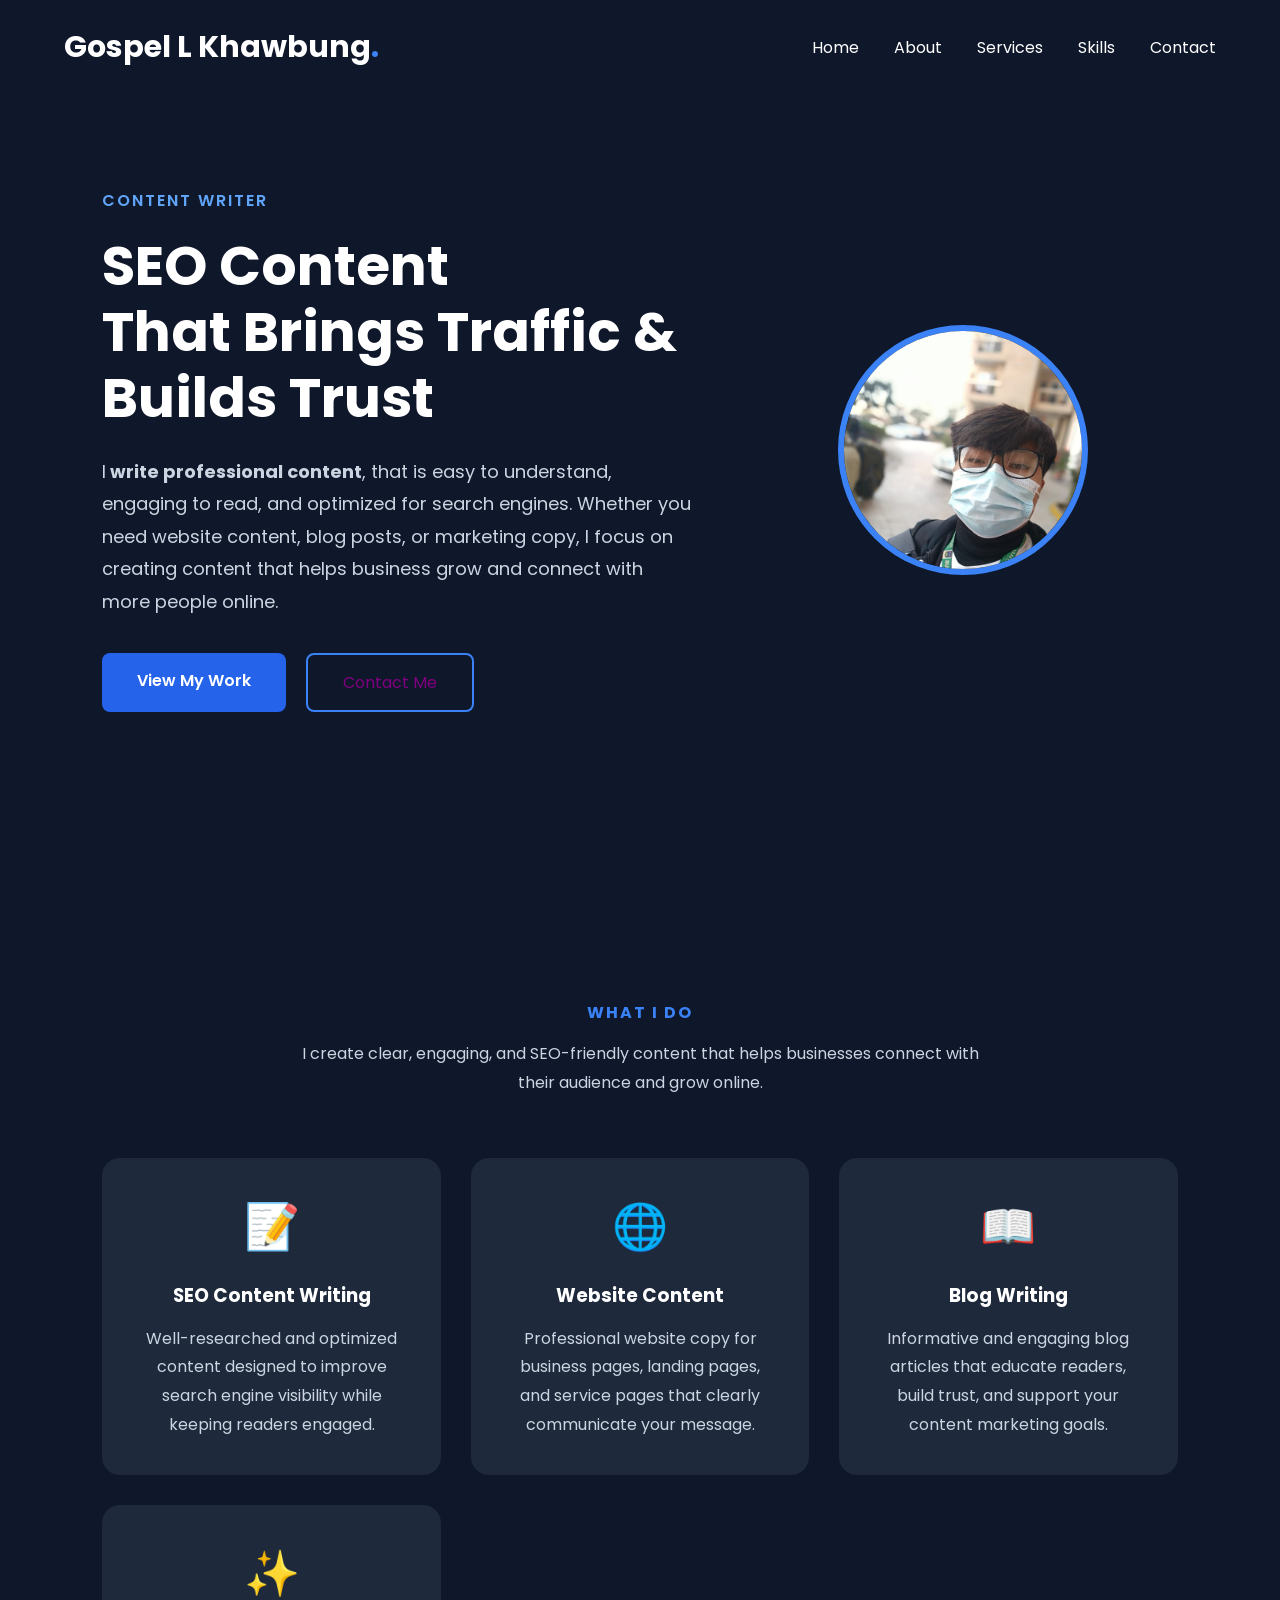
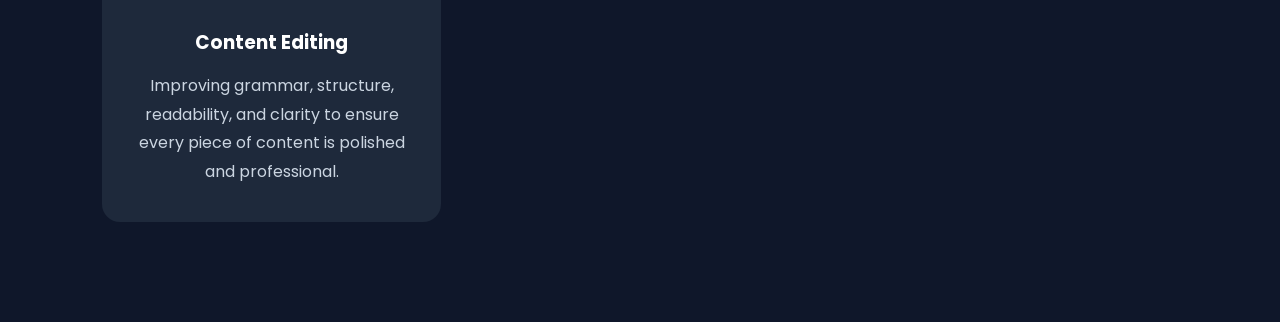
==== index.html @ 0f99509b "Update index.html" ====
<!DOCTYPE html>
<html lang="en">
<head>
    <meta charset="UTF-8">
    <meta name="viewport" content="width=device-width, initial-scale=1.0">

    <title>Gospel L Khawbung | Content Writer</title>

    <link rel="stylesheet" href="style.css">

    <link href="https://fonts.googleapis.com/css2?family=Poppins:wght@300;400;500;600;700&display=swap" rel="stylesheet">
</head>

<body>


<header>

<div class="container">

<div class="logo">
Gospel L Khawbung<span>.</span>
</div>
<nav>
<ul>

<li><a href="#">Home</a></li>

<li><a href="#">About</a></li>

<li><a href="#">Services</a></li>

<li><a href="#">Skills</a></li>

<li><a href="#">Contact</a></li>

</ul>

</nav>

</div>

</header>


<section class="hero">

<div class="hero-content">

<p class="tag">CONTENT WRITER</p>

<h1>
SEO Content<br> That Brings Traffic & Builds Trust
</h1>

<p class="description">

I<strong> write professional content</strong>,
that is easy to understand, engaging to read, and optimized for search engines. 
Whether you need website content, blog posts, or marketing copy,

I focus on creating content that helps business grow and connect with more people online.

</p>

<div class="buttons">

<a href="#" class="btn">View My Work</a>

<a href="#" class="btn-outline">Contact Me</a>

</div>

    </div>

<div class="hero-image">

    <div class="circle">
        
        <img src="profile.jpg" alt="Gospel L Khawbung">

    </div>

</div>

</section>
    <section id="services" class="services">
    <div class="section-title">
                   <h4>WHAT I DO</h4>

     <p>
         I create clear, engaging, and SEO-friendly content that helps
         businesses connect with their audience and grow online.
        </p>

    </div>

    <div class="services-grid">

        <div class="service-card">

            <div class="icon">📝</div>

            <h3>SEO Content Writing</h3>

            <p>
                Well-researched and optimized content designed to improve
                search engine visibility while keeping readers engaged.
            </p>

        </div>

        <div class="service-card">

            <div class="icon">🌐</div>

            <h3>Website Content</h3>

            <p>
                Professional website copy for business pages, landing pages,
                and service pages that clearly communicate your message.
            </p>

        </div>

        <div class="service-card">

            <div class="icon">📖</div>

            <h3>Blog Writing</h3>

            <p>
                Informative and engaging blog articles that educate readers,
                build trust, and support your content marketing goals.
            </p>

        </div>

        <div class="service-card">

            <div class="icon">✨</div>

            <h3>Content Editing</h3>

            <p>
                Improving grammar, structure, readability, and clarity to
                ensure every piece of content is polished and professional.
            </p>

        </div>

    </div>

</section>

</body>
</html>
---- style.css ----
*{
margin:0;
padding:0;
box-sizing:border-box;
font-family:'Poppins',sans-serif;
}

body{

background:#0F172A;
color:white;

}

.container{

width:90%;
max-width:1200px;
margin:auto;

display:flex;
justify-content:space-between;
align-items:center;

padding:25px 0;

}

header{

position:fixed;

width:100%;

background:#0F172A;

top:0;

z-index:1000;

}

.logo{

font-size:30px;

font-weight:700;

}

.logo span{

color:#3B82F6;

}

nav ul{

display:flex;

list-style:none;

gap:35px;

}

nav a{

color:white;

text-decoration:none;

transition:.3s;

}

nav a:hover{

color:#3B82F6;

}

.hero{

min-height:100vh;

display:flex;

justify-content:space-between;

align-items:center;

padding:120px 8%;

}

.hero-content{

width:55%;

}

.tag{

color:#60A5FA;

letter-spacing:2px;

font-weight:600;

margin-bottom:20px;

}

.hero h1{

font-size:55px;

line-height:1.2;

margin-bottom:25px;

}

.description{

color:#CBD5E1;

font-size:18px;

line-height:1.8;

margin-bottom:35px;

}

.buttons{

display:flex;

gap:20px;

}

.btn{

background:#2563EB;

padding:15px 35px;

border-radius:8px;

color:white;

text-decoration:none;

font-weight:600;

}

.btn:hover{

background:#1D4ED8;

}

.btn-outline{

border:2px solid #3B82F6;

padding:15px 35px;

border-radius:8px;

text-decoration:none;

color:purple;

}

.btn-outline:hover{

background:#3B82F6;

}

.hero-image{

width:40%;

display:flex;

justify-content:center;

}

.circle{
    width:250px;
    height:250px;
    border-radius:50%;
    overflow:hidden;
    border:6px solid #3B82F6;
}

.circle img{
    width:100%;
    height:100%;
    object-fit:cover;
    object-position:center top;
}

.services{

    padding:100px 8%;
    background:#0F172A;

}

.section-title{

    text-align:center;
    margin-bottom:60px;

}

.section-title h4{

    color:#3B82F6;
    letter-spacing:2px;
    margin-bottom:15px;

}

.section-title h2{

    font-size:42px;
    margin-bottom:20px;

}

.section-title p{

    max-width:700px;
    margin:auto;
    color:#CBD5E1;
    line-height:1.8;

}

.services-grid{

    display:grid;
    grid-template-columns:repeat(auto-fit,minmax(250px,1fr));
    gap:30px;

}

.service-card{

    background:#1E293B;
    padding:35px;
    border-radius:18px;
    transition:.4s;
    text-align:center;

}

.service-card:hover{

    transform:translateY(-10px);
    box-shadow:0 15px 35px rgba(59,130,246,.25);

}

.icon{

    font-size:45px;
    margin-bottom:20px;

}

.service-card h3{

    margin-bottom:15px;

}

.service-card p{

    color:#CBD5E1;
    line-height:1.8;

}
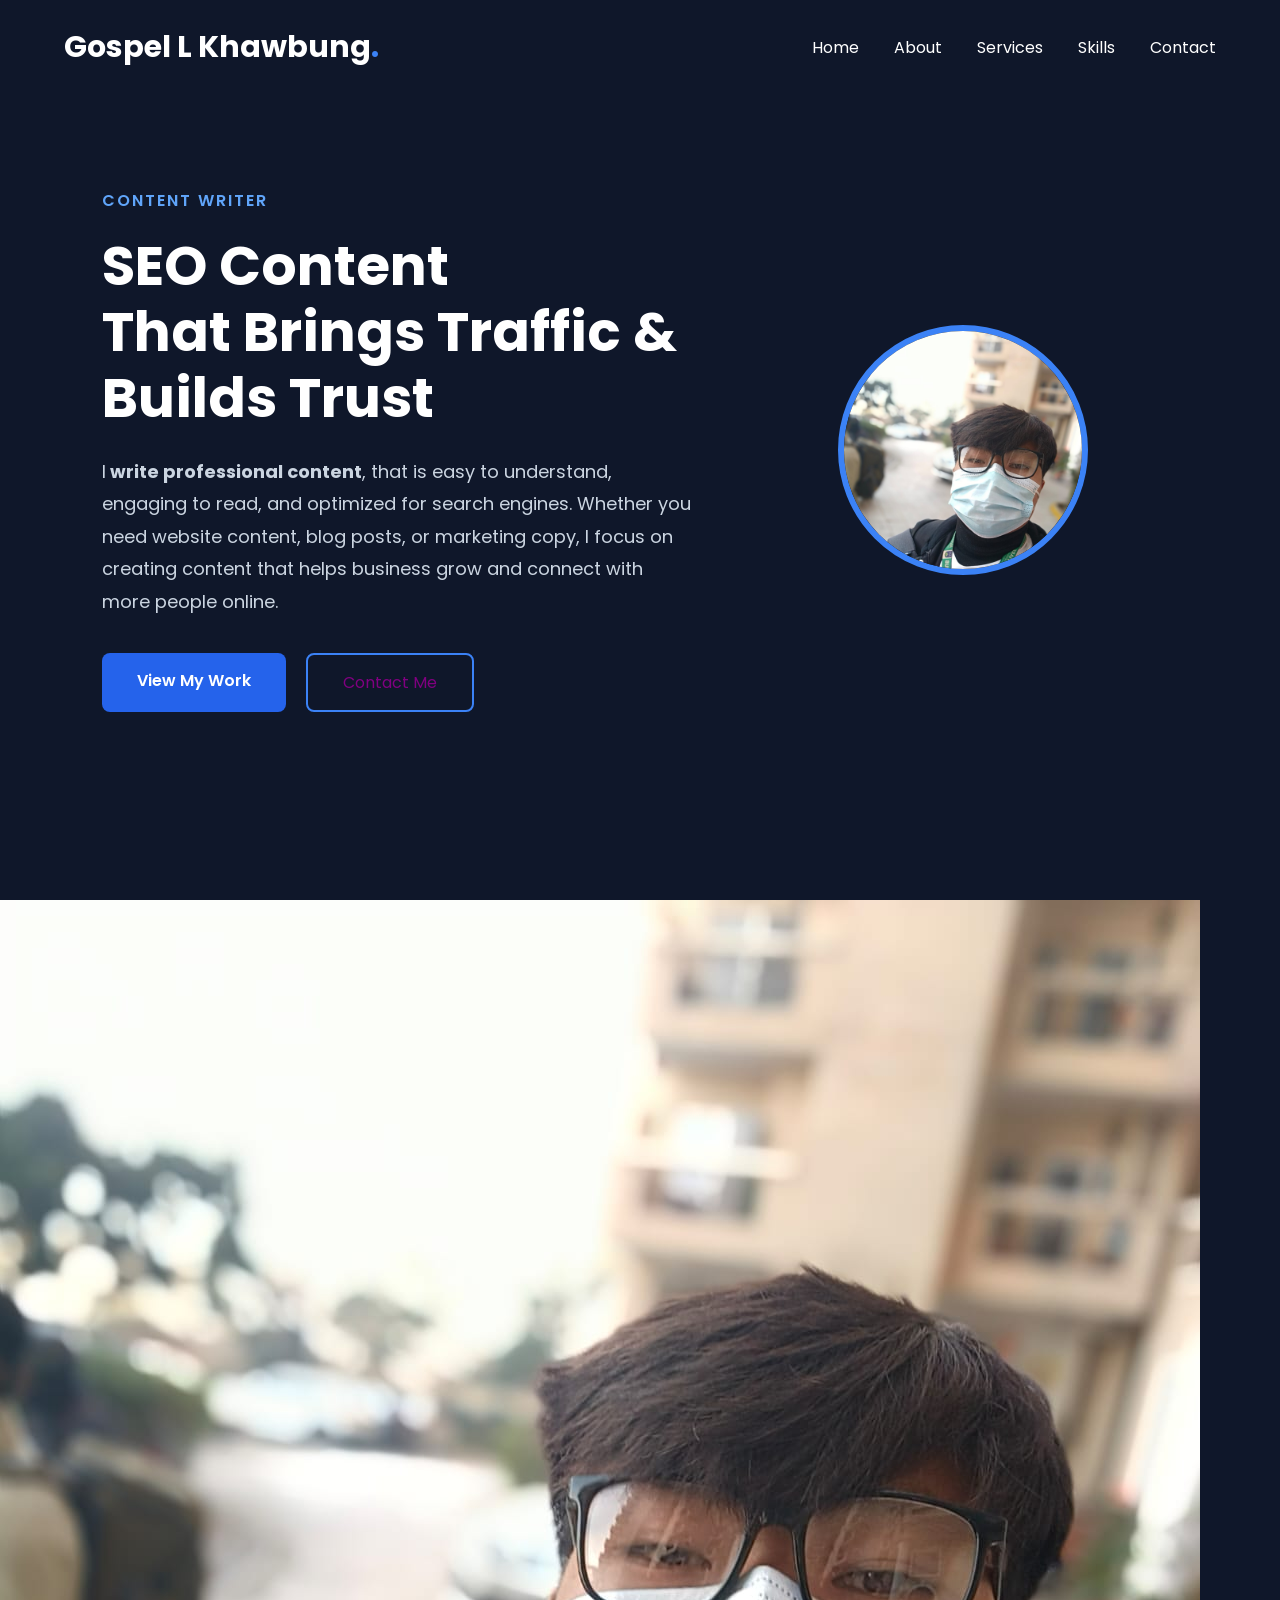
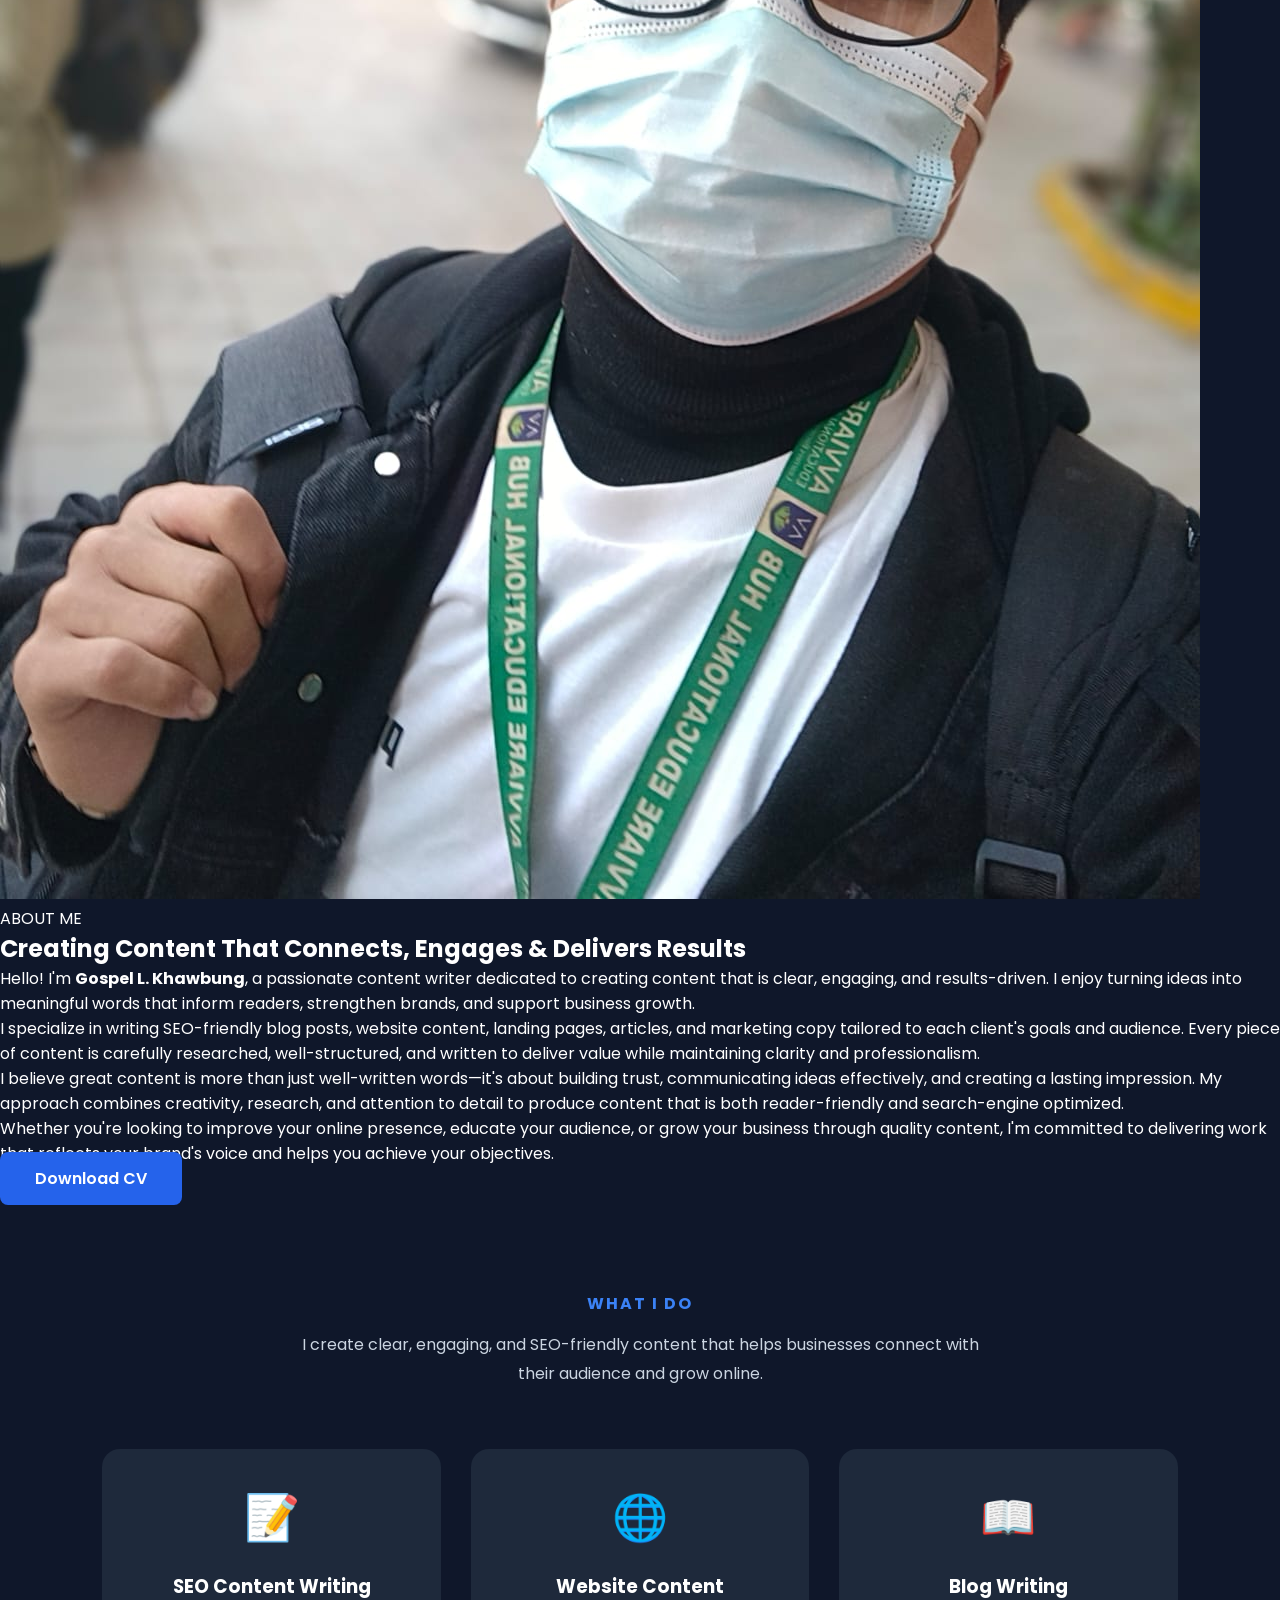
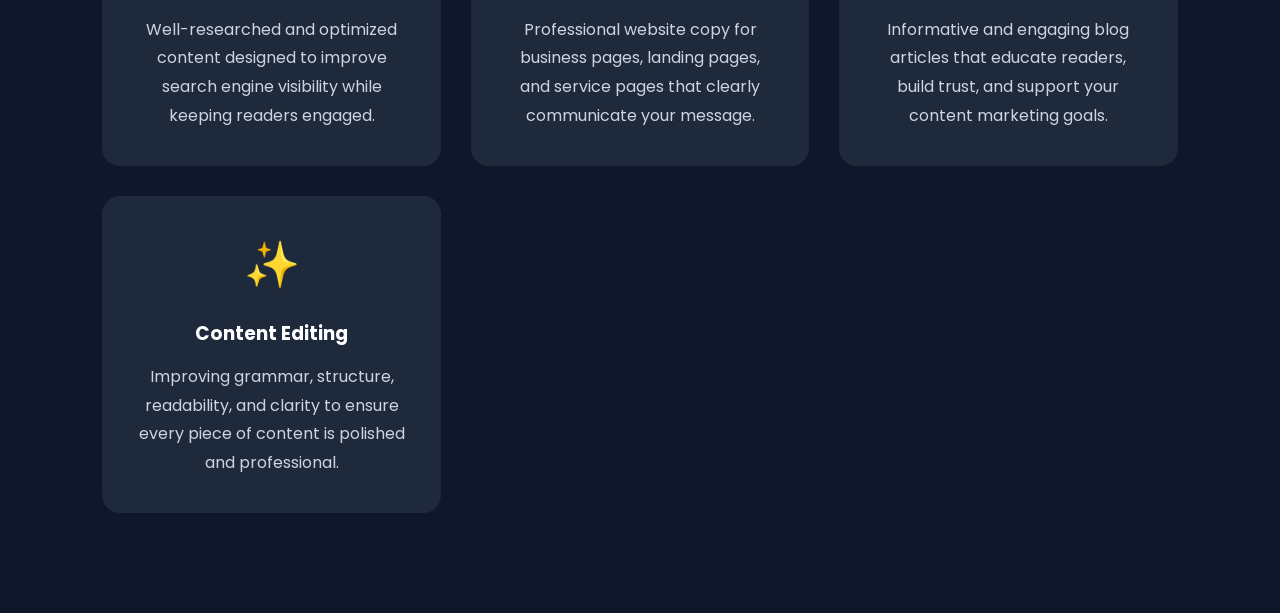
==== commit e2b9e17f: "Add About section with personal details and CV link Added an About section with personal introductio" ====
--- a/index.html
+++ b/index.html
@@ -6,7 +6,7 @@
 
     <title>Gospel L Khawbung | Content Writer</title>
 
-    <link rel="stylesheet" href="style.css">
+    <link rel="stylesheet" href="style.css"> 
 
     <link href="https://fonts.googleapis.com/css2?family=Poppins:wght@300;400;500;600;700&display=swap" rel="stylesheet">
 </head>
@@ -26,7 +26,7 @@
 
 <li><a href="#">Home</a></li>
 
-<li><a href="#">About</a></li>
+<li><a href="#about">About</a></li>
 
 <li><a href="#">Services</a></li>
 
@@ -82,13 +82,53 @@
     </div>
 
 </div>
+    
+</section>
+    <!-- About Section -->
+
+<section id="about" class="about">
+
+    <div class="about-container">
+
+        <div class="about-image">
+
+            <img src="profile.jpg" alt="Gospel L Khawbung">
+
+        </div>
+
+        <div class="about-content">
+
+            <span class="section-subtitle">ABOUT ME</span>
+
+            <h2>Creating Content That Connects, Engages & Delivers Results</h2>
+
+            <p>
+                Hello! I'm <strong>Gospel L. Khawbung</strong>, a passionate content writer dedicated to creating content that is clear, engaging, and results-driven. I enjoy turning ideas into meaningful words that inform readers, strengthen brands, and support business growth.
+            </p>
+
+            <p>
+                I specialize in writing SEO-friendly blog posts, website content, landing pages, articles, and marketing copy tailored to each client's goals and audience. Every piece of content is carefully researched, well-structured, and written to deliver value while maintaining clarity and professionalism.
+            </p>
+
+            <p>
+                I believe great content is more than just well-written words—it's about building trust, communicating ideas effectively, and creating a lasting impression. My approach combines creativity, research, and attention to detail to produce content that is both reader-friendly and search-engine optimized.
+            </p>
+
+            <p>
+                Whether you're looking to improve your online presence, educate your audience, or grow your business through quality content, I'm committed to delivering work that reflects your brand's voice and helps you achieve your objectives.
+            </p>
+
+            <a href="#" class="btn">Download CV</a>
+
+        </div>
+
+    </div>
 
 </section>
     <section id="services" class="services">
     <div class="section-title">
                    <h4>WHAT I DO</h4>
-
-     <p>
+        <p>
          I create clear, engaging, and SEO-friendly content that helps
          businesses connect with their audience and grow online.
         </p>
--- a/style.css
+++ b/style.css
@@ -1,3 +1,6 @@
+html{
+    scroll-behavior: smooth;
+}
 *{
 margin:0;
 padding:0;
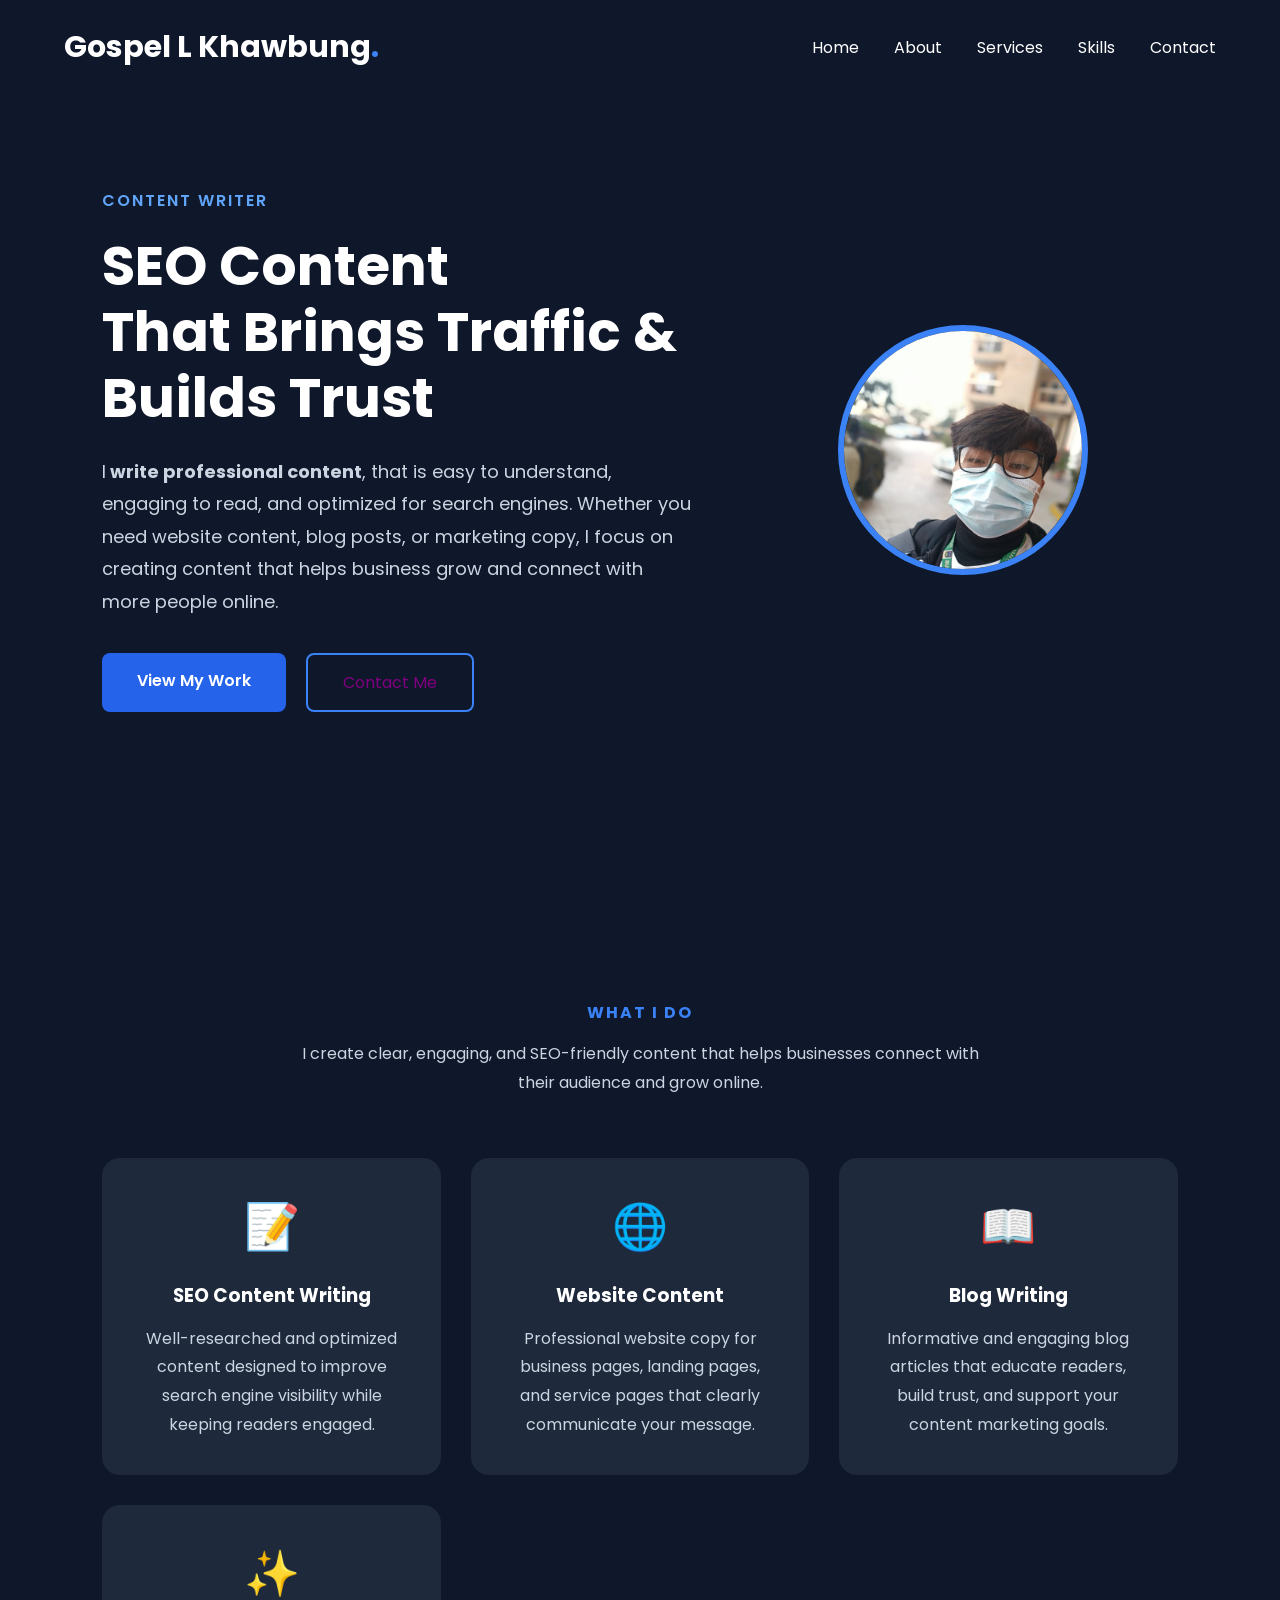
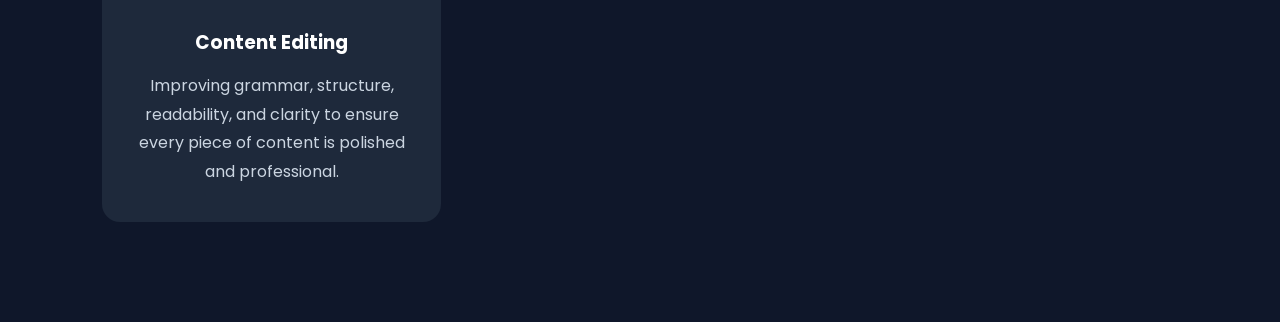
==== commit 59d07a16: "Update index.html" ====
--- a/index.html
+++ b/index.html
@@ -84,47 +84,7 @@
 </div>
     
 </section>
-    <!-- About Section -->
-
-<section id="about" class="about">
-
-    <div class="about-container">
-
-        <div class="about-image">
-
-            <img src="profile.jpg" alt="Gospel L Khawbung">
-
-        </div>
-
-        <div class="about-content">
-
-            <span class="section-subtitle">ABOUT ME</span>
-
-            <h2>Creating Content That Connects, Engages & Delivers Results</h2>
-
-            <p>
-                Hello! I'm <strong>Gospel L. Khawbung</strong>, a passionate content writer dedicated to creating content that is clear, engaging, and results-driven. I enjoy turning ideas into meaningful words that inform readers, strengthen brands, and support business growth.
-            </p>
-
-            <p>
-                I specialize in writing SEO-friendly blog posts, website content, landing pages, articles, and marketing copy tailored to each client's goals and audience. Every piece of content is carefully researched, well-structured, and written to deliver value while maintaining clarity and professionalism.
-            </p>
-
-            <p>
-                I believe great content is more than just well-written words—it's about building trust, communicating ideas effectively, and creating a lasting impression. My approach combines creativity, research, and attention to detail to produce content that is both reader-friendly and search-engine optimized.
-            </p>
-
-            <p>
-                Whether you're looking to improve your online presence, educate your audience, or grow your business through quality content, I'm committed to delivering work that reflects your brand's voice and helps you achieve your objectives.
-            </p>
-
-            <a href="#" class="btn">Download CV</a>
-
-        </div>
-
-    </div>
-
-</section>
+   
     <section id="services" class="services">
     <div class="section-title">
                    <h4>WHAT I DO</h4>
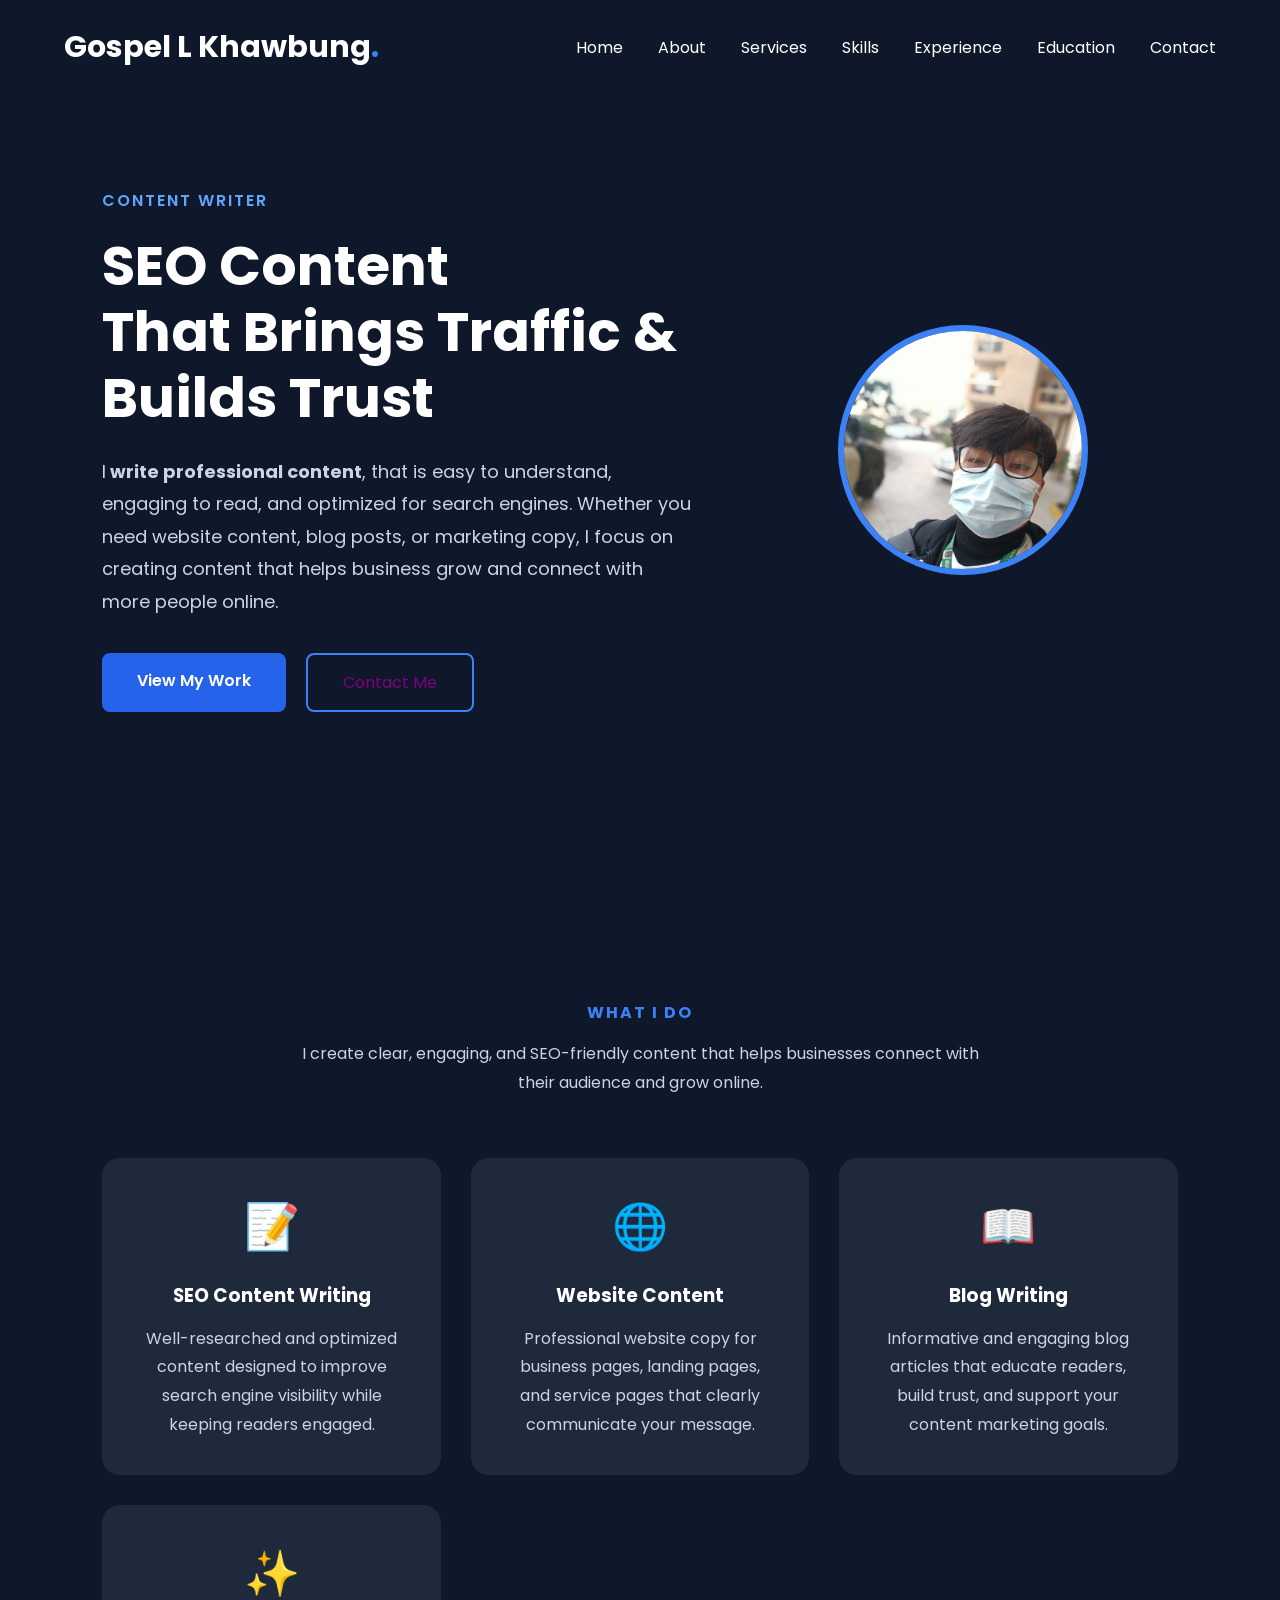
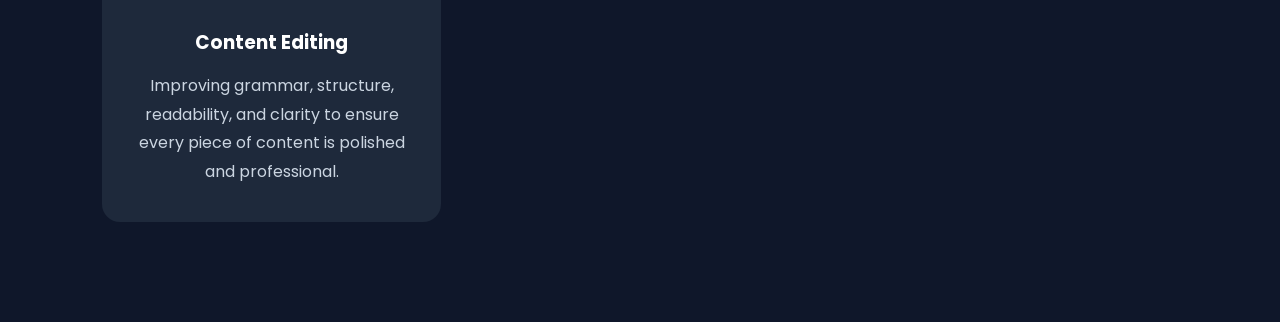
==== commit 8620f2ae: "Update index.html" ====
--- a/index.html
+++ b/index.html
@@ -22,20 +22,16 @@
 Gospel L Khawbung<span>.</span>
 </div>
 <nav>
-<ul>
-
-<li><a href="#">Home</a></li>
-
-<li><a href="#about">About</a></li>
-
-<li><a href="#">Services</a></li>
-
-<li><a href="#">Skills</a></li>
-
-<li><a href="#">Contact</a></li>
-
-</ul>
-
+<nav>
+    <ul>
+        <li><a href="index.html">Home</a></li>
+        <li><a href="about.html">About</a></li>
+        <li><a href="services.html">Services</a></li>
+        <li><a href="skills.html">Skills</a></li>
+        <li><a href="experience.html">Experience</a></li>
+        <li><a href="education.html">Education</a></li>
+        <li><a href="contact.html">Contact</a></li>
+    </ul>
 </nav>
 
 </div>
